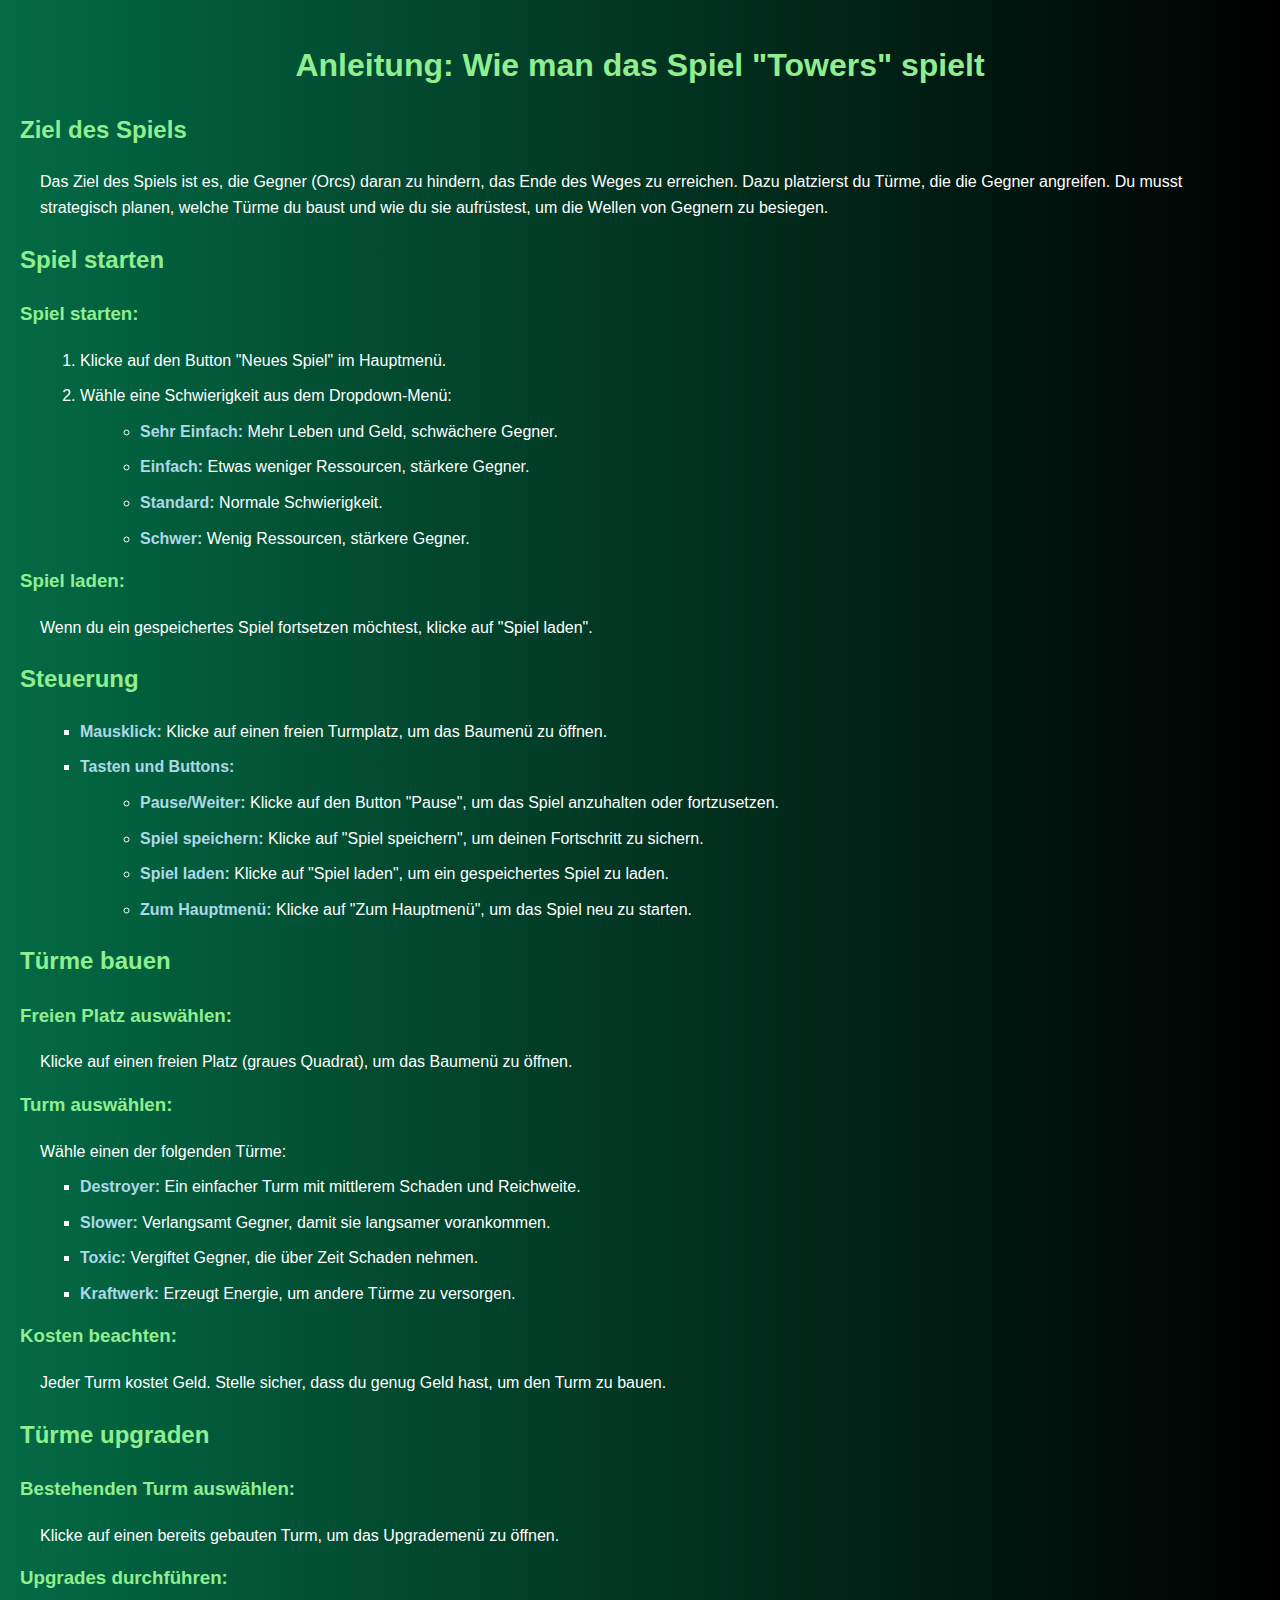
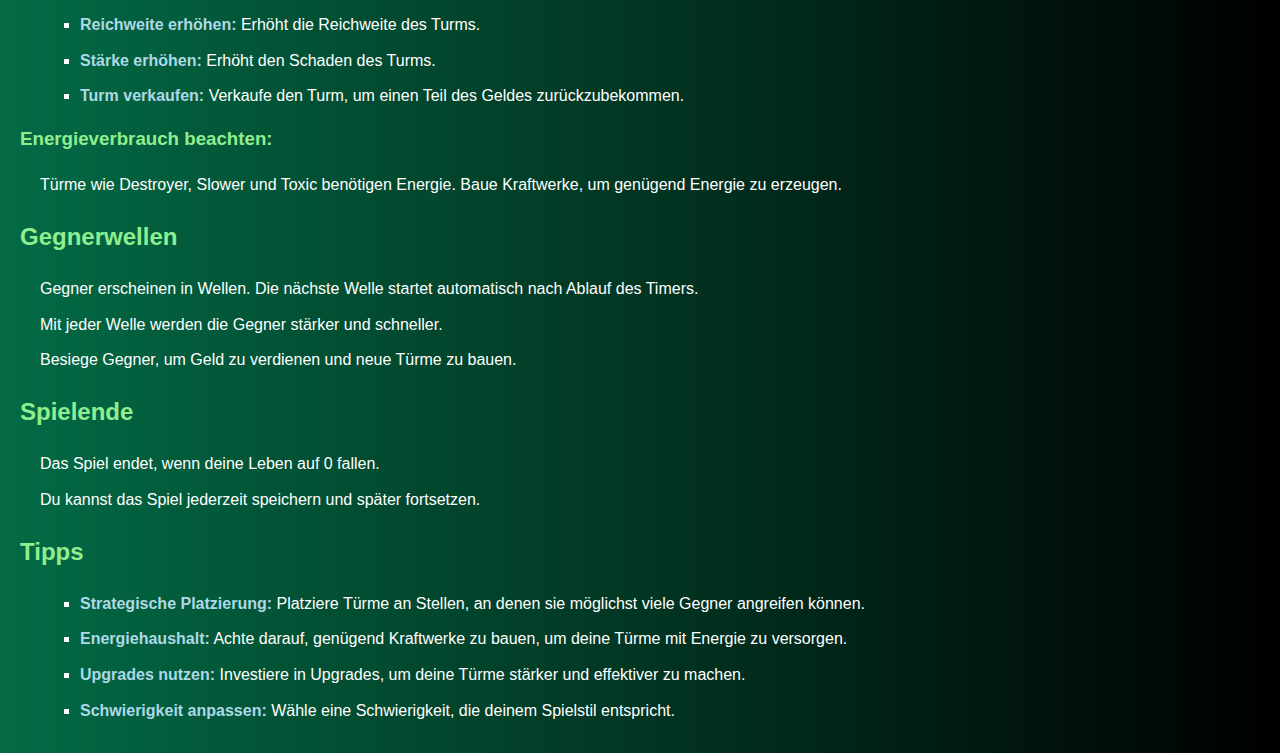
==== instructions.html @ 2af17299 "instructions as own html page" ====
<!DOCTYPE html>
<html lang="en">
<head>
    <meta charset="UTF-8">
    <meta name="viewport" content="width=device-width, initial-scale=1.0">
    <title>Towers Anleitung</title>
    <style>
        body {
            font-family: Arial, sans-serif;
            line-height: 1.6;
            margin: 0;
            padding: 20px;
            background: linear-gradient(90deg, rgb(3, 107, 69), rgb(0, 0, 0));
            color: white;
        }
        h1 {
            text-align: center;
            color: lightgreen;
            margin: 20px 0;
        }
        h2 {
            color: lightgreen;
            margin-top: 20px;
        }
        h3 {
            color: lightgreen;
            margin-top: 15px;
        }
        p, ul, ol {
            margin: 10px 20px;
        }
        ul, ol {
            padding-left: 40px;
        }
        ul li, ol li {
            margin-bottom: 10px;
        }
        strong {
            color: lightblue;
        }
        body > ul {
            list-style-type: square;
        }
        li ul {
            list-style-type: circle;
        }
        @media (max-width: 768px) {
            body {
                font-size: 14px;
            }
            h1 {
                font-size: 24px;
            }
            h2 {
                font-size: 20px;
            }
            h3 {
                font-size: 18px;
            }
        }
    </style>
</head>
<body>
    <h1>Anleitung: Wie man das Spiel "Towers" spielt</h1>
    <h2>Ziel des Spiels</h2>
    <p>Das Ziel des Spiels ist es, die Gegner (Orcs) daran zu hindern, das Ende des Weges zu erreichen. Dazu platzierst du Türme, die die Gegner angreifen. Du musst strategisch planen, welche Türme du baust und wie du sie aufrüstest, um die Wellen von Gegnern zu besiegen.</p>

    <h2>Spiel starten</h2>
    <h3>Spiel starten:</h3>
    <ol>
        <li>Klicke auf den Button "Neues Spiel" im Hauptmenü.</li>
        <li>Wähle eine Schwierigkeit aus dem Dropdown-Menü:
            <ul>
                <li><strong>Sehr Einfach:</strong> Mehr Leben und Geld, schwächere Gegner.</li>
                <li><strong>Einfach:</strong> Etwas weniger Ressourcen, stärkere Gegner.</li>
                <li><strong>Standard:</strong> Normale Schwierigkeit.</li>
                <li><strong>Schwer:</strong> Wenig Ressourcen, stärkere Gegner.</li>
            </ul>
        </li>
    </ol>
    <h3>Spiel laden:</h3>
    <p>Wenn du ein gespeichertes Spiel fortsetzen möchtest, klicke auf "Spiel laden".</p>

    <h2>Steuerung</h2>
    <ul>
        <li><strong>Mausklick:</strong> Klicke auf einen freien Turmplatz, um das Baumenü zu öffnen.</li>
        <li><strong>Tasten und Buttons:</strong>
            <ul>
                <li><strong>Pause/Weiter:</strong> Klicke auf den Button "Pause", um das Spiel anzuhalten oder fortzusetzen.</li>
                <li><strong>Spiel speichern:</strong> Klicke auf "Spiel speichern", um deinen Fortschritt zu sichern.</li>
                <li><strong>Spiel laden:</strong> Klicke auf "Spiel laden", um ein gespeichertes Spiel zu laden.</li>
                <li><strong>Zum Hauptmenü:</strong> Klicke auf "Zum Hauptmenü", um das Spiel neu zu starten.</li>
            </ul>
        </li>
    </ul>

    <h2>Türme bauen</h2>
    <h3>Freien Platz auswählen:</h3>
    <p>Klicke auf einen freien Platz (graues Quadrat), um das Baumenü zu öffnen.</p>
    <h3>Turm auswählen:</h3>
    <p>Wähle einen der folgenden Türme:</p>
    <ul>
        <li><strong>Destroyer:</strong> Ein einfacher Turm mit mittlerem Schaden und Reichweite.</li>
        <li><strong>Slower:</strong> Verlangsamt Gegner, damit sie langsamer vorankommen.</li>
        <li><strong>Toxic:</strong> Vergiftet Gegner, die über Zeit Schaden nehmen.</li>
        <li><strong>Kraftwerk:</strong> Erzeugt Energie, um andere Türme zu versorgen.</li>
    </ul>
    <h3>Kosten beachten:</h3>
    <p>Jeder Turm kostet Geld. Stelle sicher, dass du genug Geld hast, um den Turm zu bauen.</p>

    <h2>Türme upgraden</h2>
    <h3>Bestehenden Turm auswählen:</h3>
    <p>Klicke auf einen bereits gebauten Turm, um das Upgrademenü zu öffnen.</p>
    <h3>Upgrades durchführen:</h3>
    <ul>
        <li><strong>Reichweite erhöhen:</strong> Erhöht die Reichweite des Turms.</li>
        <li><strong>Stärke erhöhen:</strong> Erhöht den Schaden des Turms.</li>
        <li><strong>Turm verkaufen:</strong> Verkaufe den Turm, um einen Teil des Geldes zurückzubekommen.</li>
    </ul>
    <h3>Energieverbrauch beachten:</h3>
    <p>Türme wie Destroyer, Slower und Toxic benötigen Energie. Baue Kraftwerke, um genügend Energie zu erzeugen.</p>

    <h2>Gegnerwellen</h2>
    <p>Gegner erscheinen in Wellen. Die nächste Welle startet automatisch nach Ablauf des Timers.</p>
    <p>Mit jeder Welle werden die Gegner stärker und schneller.</p>
    <p>Besiege Gegner, um Geld zu verdienen und neue Türme zu bauen.</p>

    <h2>Spielende</h2>
    <p>Das Spiel endet, wenn deine Leben auf 0 fallen.</p>
    <p>Du kannst das Spiel jederzeit speichern und später fortsetzen.</p>

    <h2>Tipps</h2>
    <ul>
        <li><strong>Strategische Platzierung:</strong> Platziere Türme an Stellen, an denen sie möglichst viele Gegner angreifen können.</li>
        <li><strong>Energiehaushalt:</strong> Achte darauf, genügend Kraftwerke zu bauen, um deine Türme mit Energie zu versorgen.</li>
        <li><strong>Upgrades nutzen:</strong> Investiere in Upgrades, um deine Türme stärker und effektiver zu machen.</li>
        <li><strong>Schwierigkeit anpassen:</strong> Wähle eine Schwierigkeit, die deinem Spielstil entspricht.</li>
    </ul>
</body>
</html>
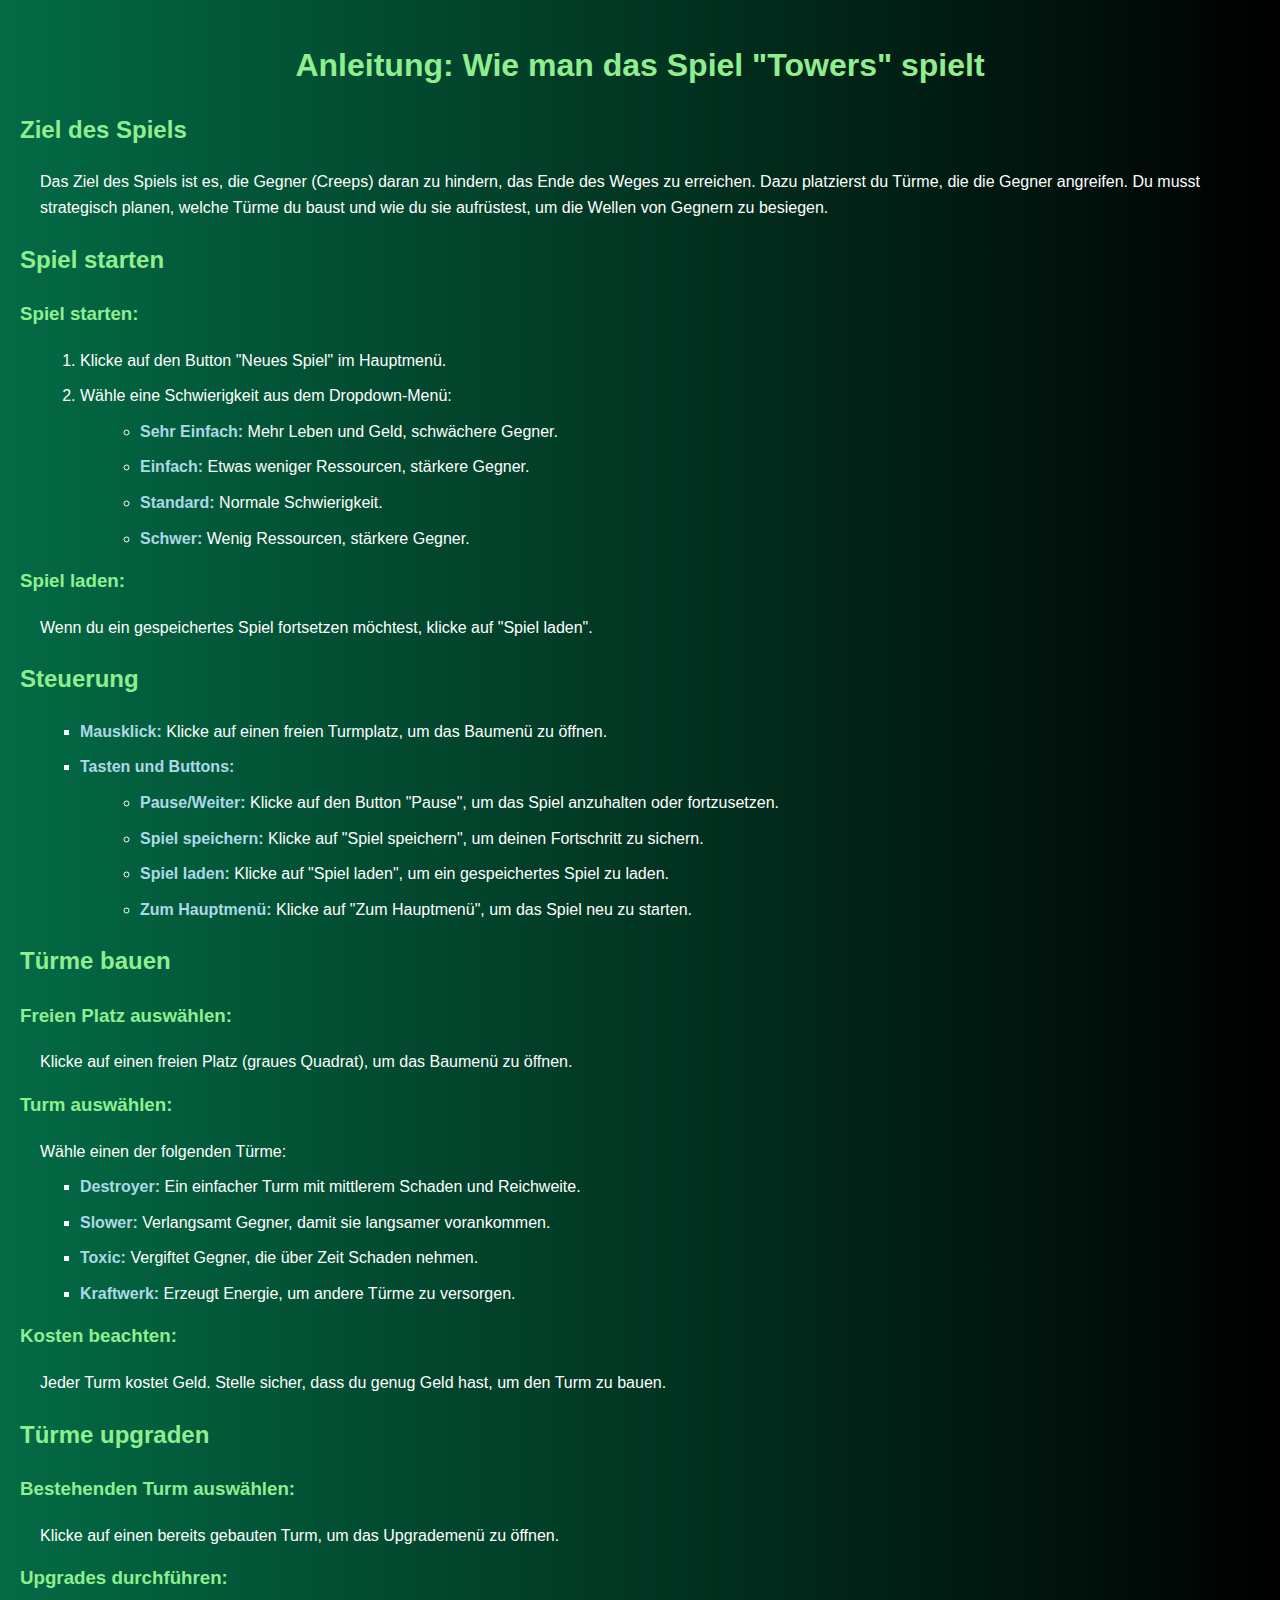
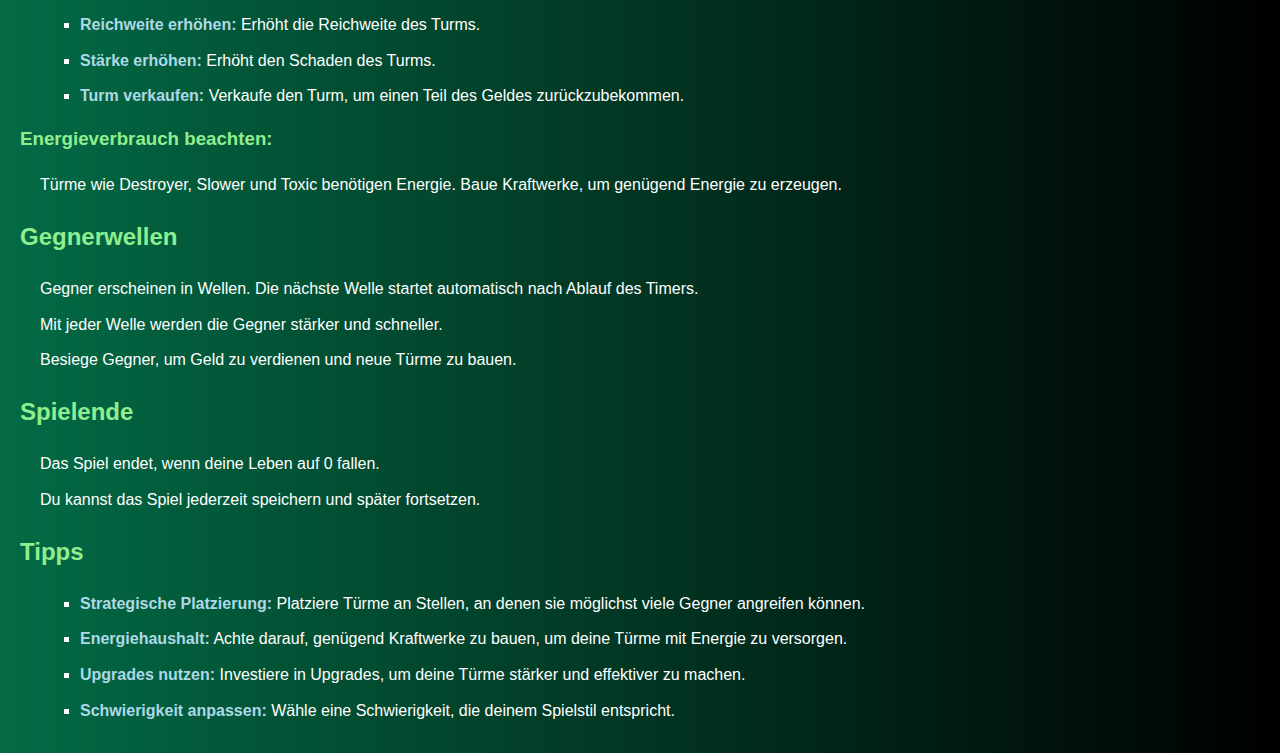
==== commit 536f289a: "Not orcs but creeps" ====
--- a/instructions.html
+++ b/instructions.html
@@ -63,7 +63,7 @@
 <body>
     <h1>Anleitung: Wie man das Spiel "Towers" spielt</h1>
     <h2>Ziel des Spiels</h2>
-    <p>Das Ziel des Spiels ist es, die Gegner (Orcs) daran zu hindern, das Ende des Weges zu erreichen. Dazu platzierst du Türme, die die Gegner angreifen. Du musst strategisch planen, welche Türme du baust und wie du sie aufrüstest, um die Wellen von Gegnern zu besiegen.</p>
+    <p>Das Ziel des Spiels ist es, die Gegner (Creeps) daran zu hindern, das Ende des Weges zu erreichen. Dazu platzierst du Türme, die die Gegner angreifen. Du musst strategisch planen, welche Türme du baust und wie du sie aufrüstest, um die Wellen von Gegnern zu besiegen.</p>
 
     <h2>Spiel starten</h2>
     <h3>Spiel starten:</h3>
